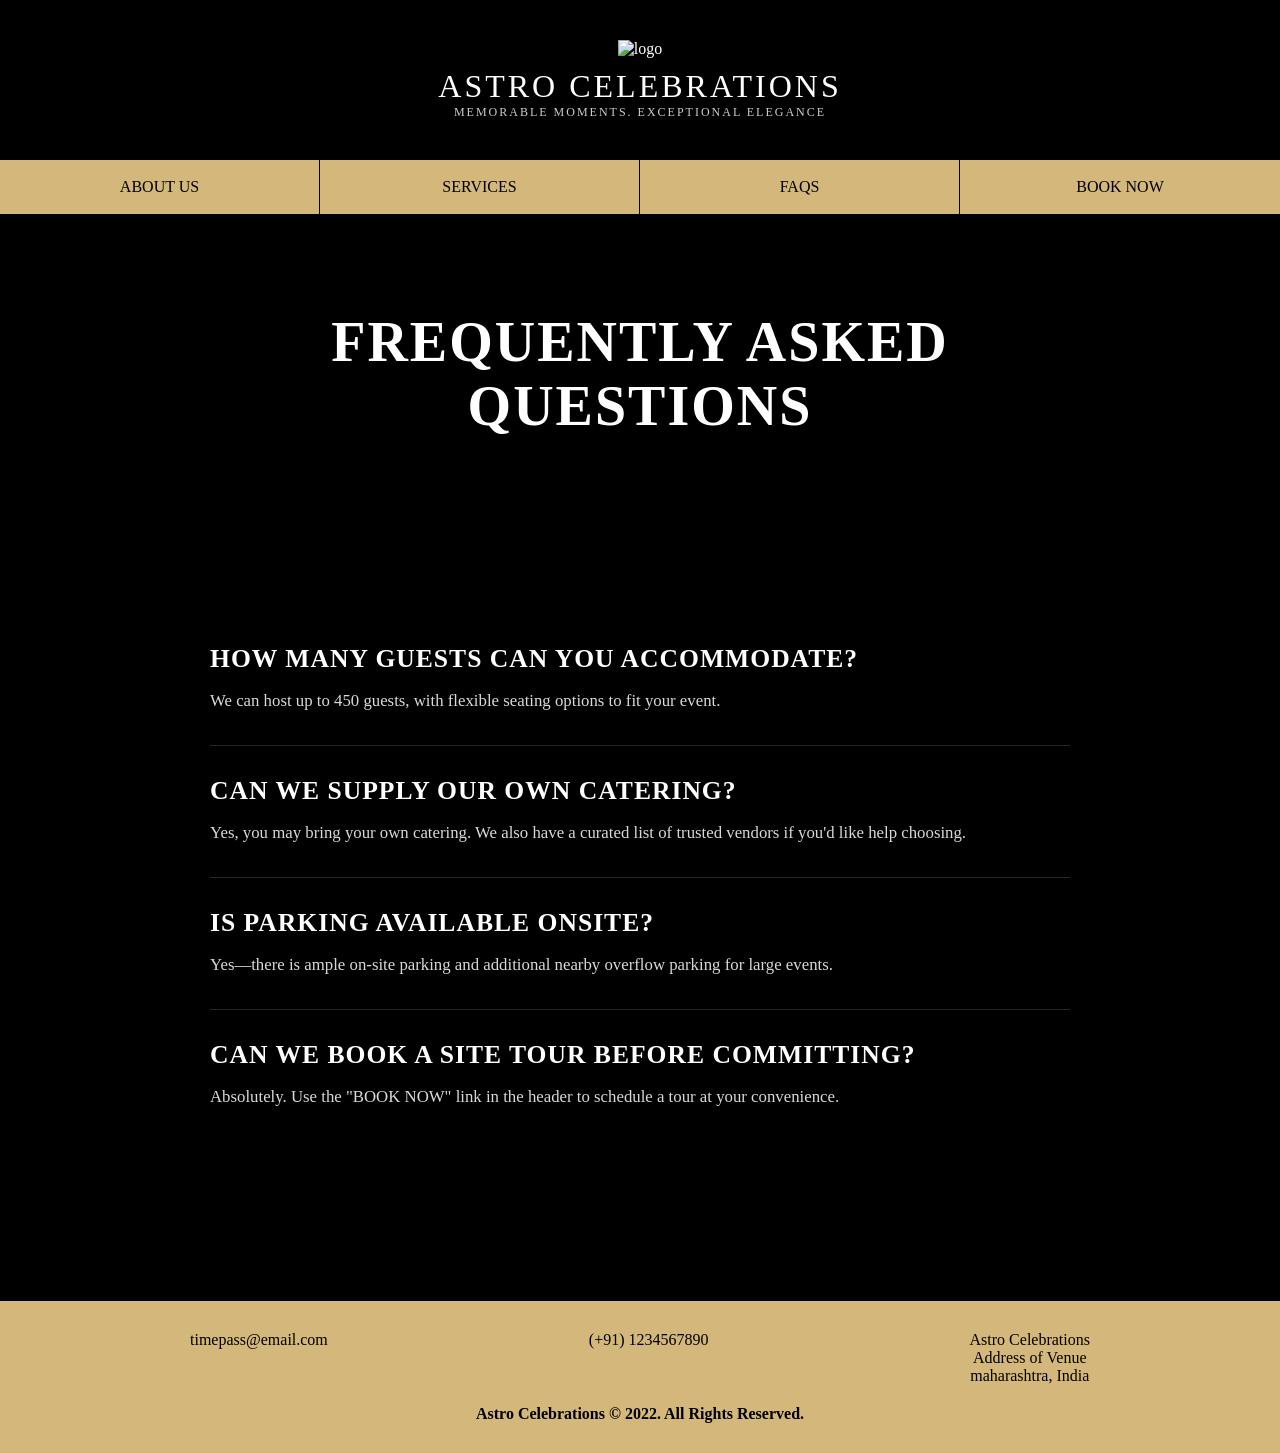
==== faqs.html @ 0fd8e4cf "navbar pages updated" ====
<!doctype html>
<html lang="en">
  <head>
    <meta charset="UTF-8" />
    <meta name="viewport" content="width=device-width, initial-scale=1.0" />
    <title>Astro Celebrations</title>
    <link rel="stylesheet" href="style.css" />
  </head>

  <body>
    <header>
      <div class="logo-section">
        <img
          src="https://media.licdn.com/dms/image/v2/C4E0BAQGdK7GAqSeD1Q/company-logo_200_200/company-logo_200_200/0/1673972741769/astro_celebrations_logo?e=1775088000&v=beta&t=9ttDuYh4ug4kBPU-LuyN_nz2QwPF6eEOCMlR2GqVI7k"
          alt="logo"
        />
        <h1>ASTRO CELEBRATIONS</h1>
        <p>MEMORABLE MOMENTS. EXCEPTIONAL ELEGANCE</p>
      </div>

      <nav class="navbar">
        <a href="#">ABOUT US</a>
        <a href="services.html">SERVICES</a>
        <a href="faqs.html">FAQS</a>
        <a href="#booking">BOOK NOW</a>
      </nav>
    </header>

    <section class="faq-hero">
      <h1>Frequently Asked Questions</h1>
    </section>

    <main class="faq">
      <div class="faq-item">
        <h2>How many guests can you accommodate?</h2>
        <p>
          We can host up to 450 guests, with flexible seating options to fit
          your event.
        </p>
      </div>

      <div class="faq-item">
        <h2>Can we supply our own catering?</h2>
        <p>
          Yes, you may bring your own catering. We also have a curated list of
          trusted vendors if you'd like help choosing.
        </p>
      </div>

      <div class="faq-item">
        <h2>Is parking available onsite?</h2>
        <p>
          Yes—there is ample on-site parking and additional nearby overflow
          parking for large events.
        </p>
      </div>

      <div class="faq-item">
        <h2>Can we book a site tour before committing?</h2>
        <p>
          Absolutely. Use the "BOOK NOW" link in the header to schedule a tour
          at your convenience.
        </p>
      </div>
    </main>

    <footer>
      <div class="footer-info">
        <p>timepass@email.com</p>

        <p>(+91) 1234567890</p>

        <p>
          Astro Celebrations<br />
          Address of Venue<br />
          maharashtra, India
        </p>
      </div>

      <p class="copyright">Astro Celebrations © 2022. All Rights Reserved.</p>
    </footer>
  </body>
</html>
---- style.css ----
* {
  margin: 0;
  padding: 0;
  box-sizing: border-box;
  font-family: serif;
}

body {
  background: black;
  color: white;
}

.logo-section {
  text-align: center;
  padding: 40px 20px;
}

.logo-section img {
  width: 90px;
  margin-bottom: 10px;
}

.logo-section h1 {
  letter-spacing: 3px;
  font-weight: 500;
}

.logo-section p {
  font-size: 12px;
  letter-spacing: 2px;
  color: #ccc;
}

.navbar {
  display: grid;
  grid-template-columns: repeat(4, 1fr);
  background: #d4b77a;
}

.navbar a {
  text-decoration: none;
  color: black;
  text-align: center;
  padding: 18px;
  font-weight: 500;
  border-right: 1px solid black;
}

.navbar a:last-child {
  border: none;
}

.gallery {
  display: flex;
  justify-content: center;
  gap: 30px;
  padding: 50px;
}

.card {
  width: 300px;
  border-radius: 25px;
  border: 3px solid #d4b77a;
  overflow: hidden;
}

.card img {
  width: 100%;
  height: 450px;
  object-fit: cover;
  display: block;
}

.included {
  background: #d4b77a;
  color: black;
  text-align: center;
  padding: 80px 20px;
}

.included h2 {
  font-size: 30px;
  margin-bottom: 20px;
  letter-spacing: 2px;
}

.desc {
  max-width: 900px;
  margin: auto;
  margin-bottom: 30px;
  line-height: 1.6;
}

.features {
  list-style: disc;
  width: 250px;
  margin: 30px auto;
  text-align: left;
}

.features li {
  margin: 8px 0;
}

.venue-images {
  display: flex;
  justify-content: space-between;
  align-items: center;
  margin-top: 60px;
  padding: 0 100px;
}

.venue-images img {
  width: 550px;
  height: 600px;
  border-radius: 25px;
  border: 3px solid black;
}

.hall {
  align-self: flex-start;
}

.patio {
  align-self: flex-end;
}

.events {
  background: black;
  color: white;
  padding: 60px;
  text-align: center;
}

.row {
  display: flex;
  align-items: center;
  justify-content: center;
  gap: 40px;
  margin: 50px 0;
}

.row img {
  width: 300px;
  border-radius: 20px;
  border: 2px solid gold;
}

.row div {
  max-width: 500px;
  text-align: left;
  font-size: 1.5rem;
}

.reverse {
  flex-direction: row-reverse;
}
#booking {
  background: #d4b77a;
  padding: 80px;
  text-align: center;
}

.forms {
  display: flex;
  justify-content: center;
  gap: 80px;
  margin-top: 40px;
  color: black;
}

#booking .card {
  background: #eee;
  padding: 40px;
  border-radius: 25px;
  width: 350px;
  text-align: left;
  width: 500px;
}

#booking .card h3 {
  text-align: center;
  margin-bottom: 20px;
}

#booking .card label {
  display: block;
  margin-top: 15px;
}

#booking .card input {
  width: 100%;
  padding: 10px;
  border: none;
  border-radius: 20px;
  background: #d4b77a;
  margin-top: 5px;
}

#booking .card button {
  margin-top: 20px;
  padding: 10px 30px;
  border: none;
  border-radius: 20px;
  background: #d4b77a;
  cursor: pointer;
  display: block;
  margin-left: auto;
  margin-right: auto;
}
.contact {
  background: black;
  color: white;
  text-align: center;
  padding: 80px 20px;
}

.contact p {
  max-width: 700px;
  margin: auto;
  margin-top: 20px;
  color: #ccc;
  line-height: 1.6;
}

footer {
  background: #d4b77a;
  padding: 30px;
  text-align: center;
  color: black;
}

.footer-info {
  display: flex;
  justify-content: space-between;
  max-width: 900px;
  margin: auto;
  margin-bottom: 20px;
}

.copyright {
  font-weight: bold;
}
.faq-hero {
  min-height: 320px;
  background:
    linear-gradient(rgba(0, 0, 0, 0.6), rgba(0, 0, 0, 0.6)),
    url("https://www.brides.com/thmb/nkf4aFtXYgrIML4ScRi6AeMBJYo=/1500x0/filters:no_upscale():max_bytes(150000):strip_icc()/wedding-festivities-welcome-party-hanri-human-recirc-0524-b692e6075f564d2982e930539aea0532.jpg")
      center/cover no-repeat;
  display: flex;
  align-items: center;
  justify-content: center;
  color: white;
  text-align: center;
  padding: 40px 20px;
}

.faq-hero h1 {
  font-size: clamp(2rem, 5vw, 3.5rem);
  letter-spacing: 2px;
  text-transform: uppercase;
  max-width: 900px;
  margin: 0;
}

.faq {
  background: #000;
  color: #fff;
  padding: 80px 20px;
  max-width: 900px;
  margin: 0 auto 80px;
}

.faq-item {
  border-top: 1px solid rgba(255, 255, 255, 0.15);
  padding: 30px 0;
}

.faq-item:first-child {
  border-top: none;
}

.faq-item h2 {
  font-size: 1.6rem;
  margin-bottom: 14px;
  letter-spacing: 1px;
  text-transform: uppercase;
}

.faq-item p {
  font-size: 1.05rem;
  line-height: 1.6;
  color: rgba(255, 255, 255, 0.85);
}
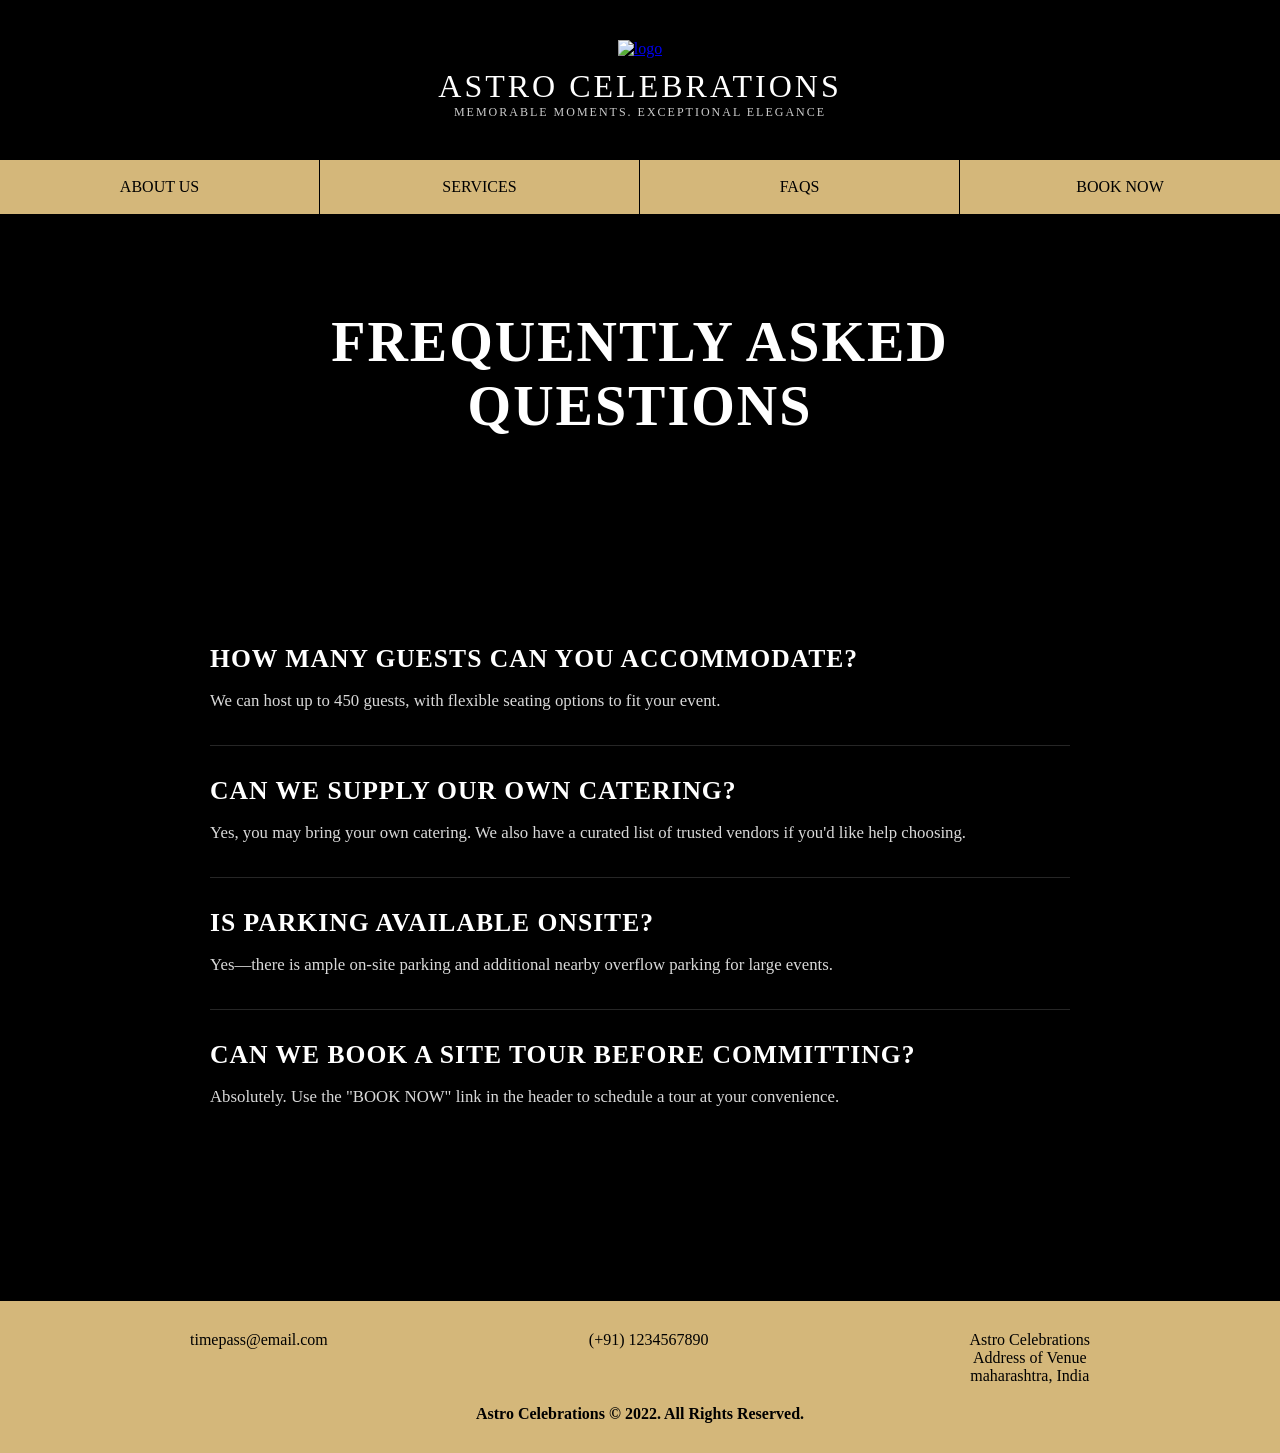
==== commit 1721581b: "added anchor tag to logo for navigation to home page" ====
--- a/faqs.html
+++ b/faqs.html
@@ -10,10 +10,12 @@
   <body>
     <header>
       <div class="logo-section">
-        <img
-          src="https://media.licdn.com/dms/image/v2/C4E0BAQGdK7GAqSeD1Q/company-logo_200_200/company-logo_200_200/0/1673972741769/astro_celebrations_logo?e=1775088000&v=beta&t=9ttDuYh4ug4kBPU-LuyN_nz2QwPF6eEOCMlR2GqVI7k"
-          alt="logo"
-        />
+        <a href="./index.html">
+          <img
+            src="https://media.licdn.com/dms/image/v2/C4E0BAQGdK7GAqSeD1Q/company-logo_200_200/company-logo_200_200/0/1673972741769/astro_celebrations_logo?e=1775088000&v=beta&t=9ttDuYh4ug4kBPU-LuyN_nz2QwPF6eEOCMlR2GqVI7k"
+            alt="logo"
+          />
+        </a>
         <h1>ASTRO CELEBRATIONS</h1>
         <p>MEMORABLE MOMENTS. EXCEPTIONAL ELEGANCE</p>
       </div>
@@ -22,7 +24,7 @@
         <a href="#">ABOUT US</a>
         <a href="services.html">SERVICES</a>
         <a href="faqs.html">FAQS</a>
-        <a href="#booking">BOOK NOW</a>
+        <a href="./index.html#booking">BOOK NOW</a>
       </nav>
     </header>
 
--- a/style.css
+++ b/style.css
@@ -292,3 +292,58 @@
   line-height: 1.6;
   color: rgba(255, 255, 255, 0.85);
 }
+
+.services{
+    padding:60px 20px;
+    text-align:center;
+    width: 100%;
+}
+.services h2{
+    font-size:26px;
+    margin-bottom:10px;
+}
+.subtext{
+    color:#bbb;
+    margin-bottom:60px;
+}
+.service-container{
+    display:flex;
+    align-items:center;
+    justify-content:space-evenly;
+    gap:100px;
+}
+.service-images{
+    position:relative;
+    width:420px;
+    height:420px;
+    flex-shrink:0;
+}
+.service-images img{
+    width:100%;
+    border-radius:20px;
+    position:absolute;
+}
+.img1{ top:0; left:0; }
+.img2{ top:120px; left:120px; }
+.service-text{
+    max-width:450px;
+    text-align:left;
+}
+.service-text h3{
+    letter-spacing:2px;
+    margin-bottom:20px;
+}
+.service-text p{
+    color:#ccc;
+    line-height:1.6;
+}
+.service-text button{
+    margin-top:25px;
+    padding:12px 28px;
+    background:#d4b06a;
+    border:none;
+    border-radius:25px;
+    cursor:pointer;
+    font-weight:bold;
+}
+
